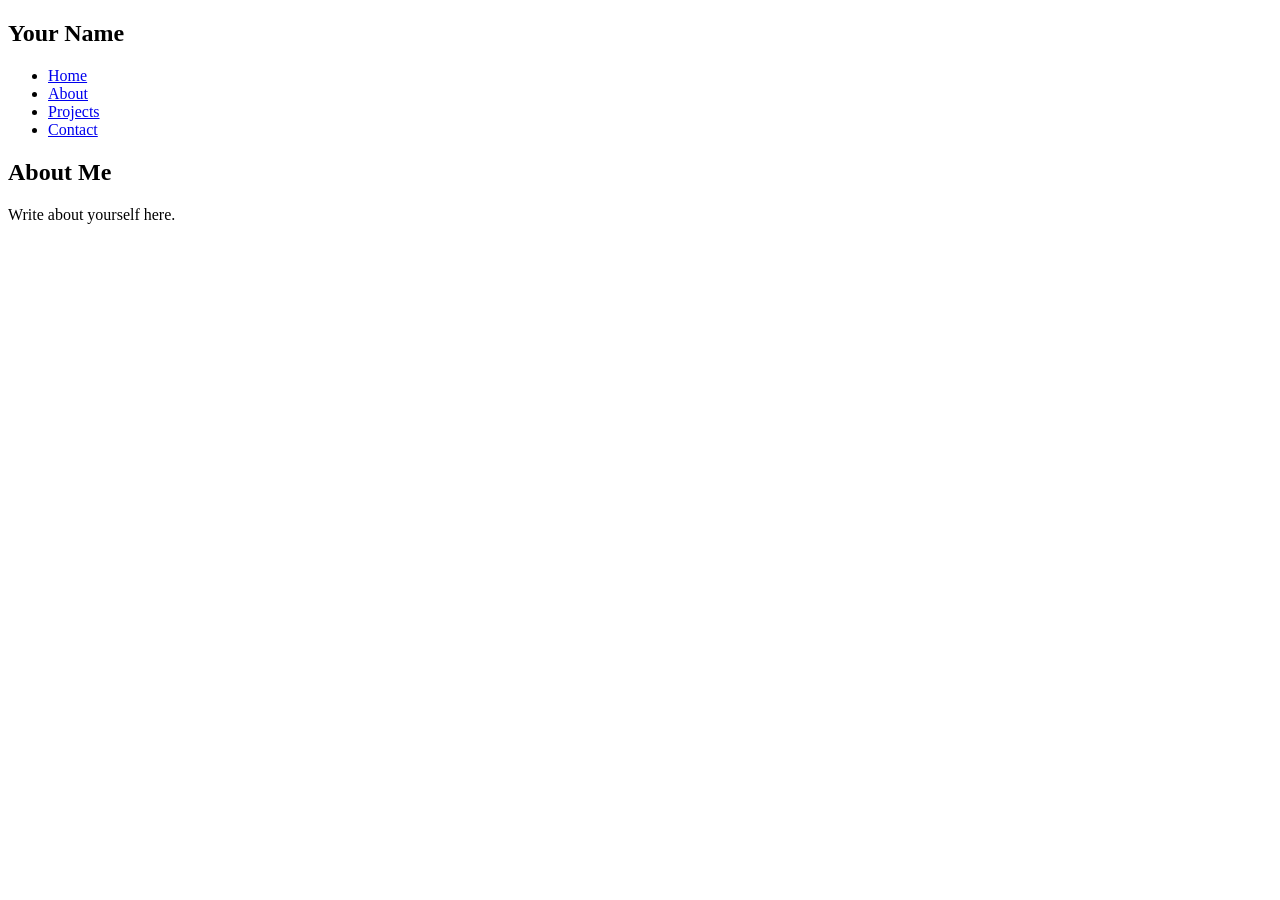
==== about.html @ 08c02f2c "Rename about to about.html" ====
<!DOCTYPE html>
<html>
<head>
  <title>About</title>
  <link rel="stylesheet" href="style.css">
</head>

<body>

<nav>
  <h1>Your Name</h1>
  <ul>
    <li><a href="index.html">Home</a></li>
    <li><a href="about.html">About</a></li>
    <li><a href="projects.html">Projects</a></li>
    <li><a href="contact.html">Contact</a></li>
  </ul>
</nav>

<section>
  <h2>About Me</h2>
  <p>Write about yourself here.</p>
</section>

</body>
</html>
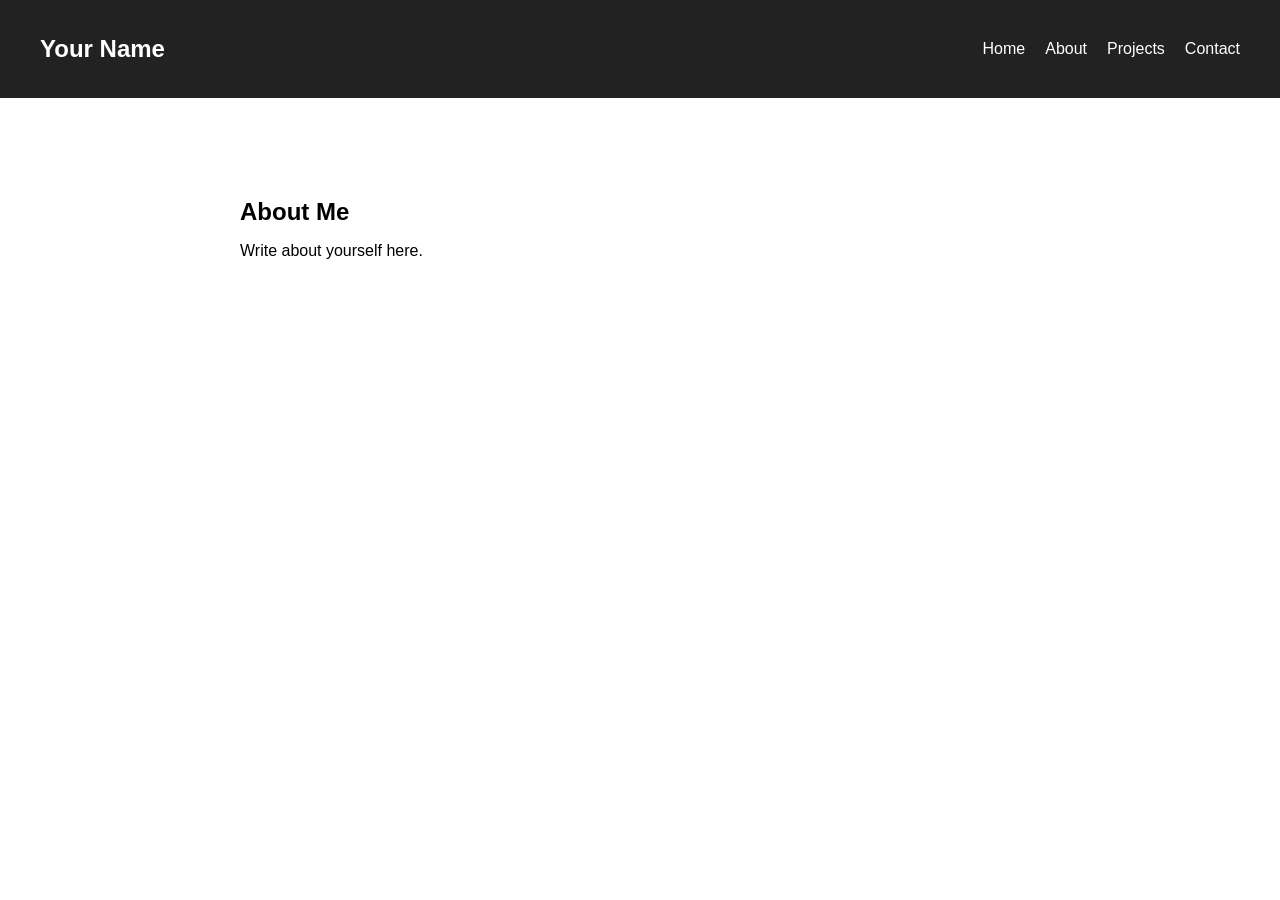
==== commit 282575ea: "Update about.html" ====
--- a/about.html
+++ b/about.html
@@ -24,3 +24,47 @@
 
 </body>
 </html>
+
+
+<style>
+  body {
+    margin: 0;
+    font-family: Arial, sans-serif;
+  }
+
+  nav {
+    display: flex;
+    justify-content: space-between;
+    align-items: center;
+    background: #222;
+    color: white;
+    padding: 15px 40px;
+    position: sticky;
+    top: 0;
+  }
+
+  nav ul {
+    list-style: none;
+    display: flex;
+    gap: 20px;
+  }
+
+  nav a {
+    color: white;
+    text-decoration: none;
+  }
+
+  nav a:hover {
+    text-decoration: underline;
+  }
+
+  section {
+    padding: 80px 40px;
+    max-width: 800px;
+    margin: auto;
+  }
+
+  h2 {
+    margin-bottom: 10px;
+  }
+</style>
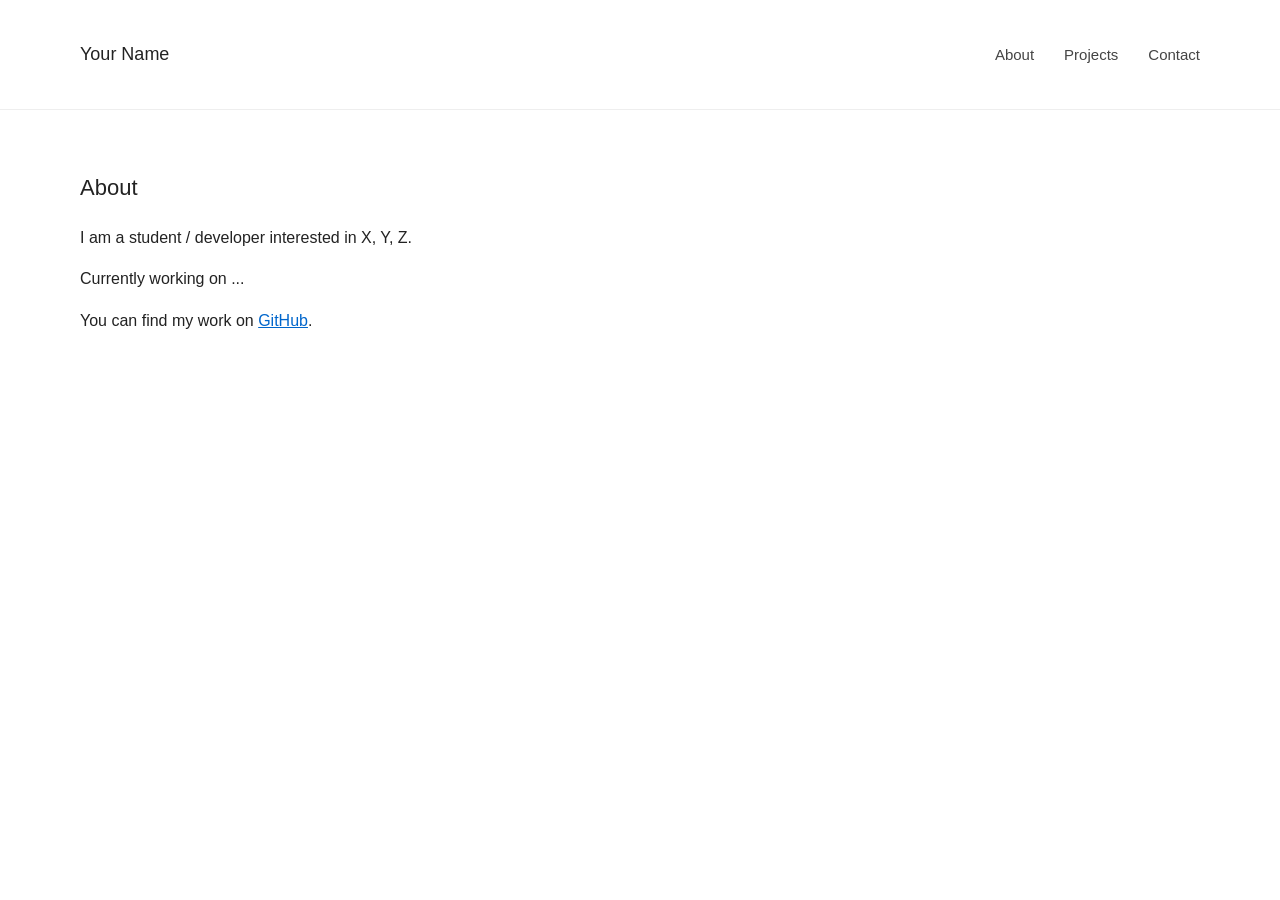
==== commit 2350dbe0: "Update about.html" ====
--- a/about.html
+++ b/about.html
@@ -1,7 +1,7 @@
 <!DOCTYPE html>
 <html>
 <head>
-  <title>About</title>
+  <title>Your Name</title>
   <link rel="stylesheet" href="style.css">
 </head>
 
@@ -10,61 +10,28 @@
 <nav>
   <h1>Your Name</h1>
   <ul>
-    <li><a href="index.html">Home</a></li>
-    <li><a href="about.html">About</a></li>
+    <li><a href="index.html">About</a></li>
     <li><a href="projects.html">Projects</a></li>
     <li><a href="contact.html">Contact</a></li>
   </ul>
 </nav>
 
 <section>
-  <h2>About Me</h2>
-  <p>Write about yourself here.</p>
+  <h2>About</h2>
+
+  <p>
+    I am a student / developer interested in X, Y, Z.
+  </p>
+
+  <p>
+    Currently working on ...
+  </p>
+
+  <p>
+    You can find my work on 
+    <a href="https://github.com/yourusername">GitHub</a>.
+  </p>
 </section>
 
 </body>
 </html>
-
-
-<style>
-  body {
-    margin: 0;
-    font-family: Arial, sans-serif;
-  }
-
-  nav {
-    display: flex;
-    justify-content: space-between;
-    align-items: center;
-    background: #222;
-    color: white;
-    padding: 15px 40px;
-    position: sticky;
-    top: 0;
-  }
-
-  nav ul {
-    list-style: none;
-    display: flex;
-    gap: 20px;
-  }
-
-  nav a {
-    color: white;
-    text-decoration: none;
-  }
-
-  nav a:hover {
-    text-decoration: underline;
-  }
-
-  section {
-    padding: 80px 40px;
-    max-width: 800px;
-    margin: auto;
-  }
-
-  h2 {
-    margin-bottom: 10px;
-  }
-</style>
--- a/style.css
+++ b/style.css
@@ -0,0 +1,76 @@
+/* General layout */
+body {
+  font-family: -apple-system, BlinkMacSystemFont, "Segoe UI", Arial, sans-serif;
+  margin: 0;
+  background: #ffffff;
+  color: #222;
+  line-height: 1.6;
+}
+
+/* Navbar */
+nav {
+  display: flex;
+  justify-content: space-between;
+  align-items: center;
+  padding: 25px 80px;
+  border-bottom: 1px solid #eee;
+  background: white;
+}
+
+nav h1 {
+  font-size: 18px;
+  font-weight: 500;
+}
+
+nav ul {
+  list-style: none;
+  display: flex;
+  gap: 30px;
+}
+
+nav a {
+  text-decoration: none;
+  color: #444;
+  font-size: 15px;
+}
+
+nav a:hover {
+  color: #000;
+}
+
+/* Page content */
+section {
+  max-width: 700px;
+  margin-left: 80px;
+  margin-top: 60px;
+}
+
+/* Titles */
+h2 {
+  font-size: 22px;
+  font-weight: 500;
+  margin-bottom: 20px;
+}
+
+/* Links */
+a {
+  color: #0066cc;
+}
+
+a:hover {
+  text-decoration: underline;
+}
+
+/* Project list */
+.project {
+  margin-bottom: 25px;
+}
+
+.project-title {
+  font-weight: 500;
+}
+
+.project-desc {
+  color: #555;
+  font-size: 14px;
+}
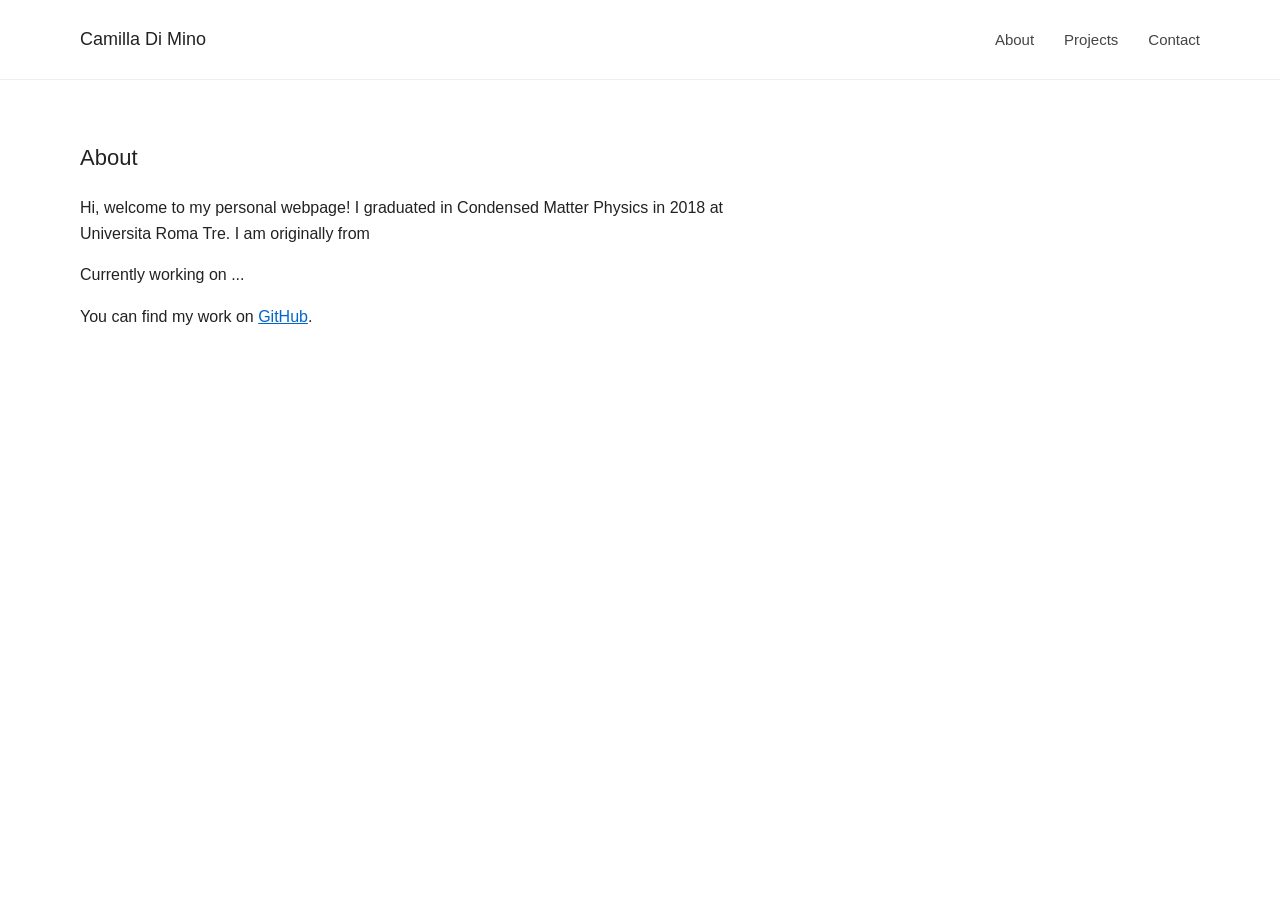
==== commit e19085c2: "Change name and introduction in about.html Updated personal information in about.html" ====
--- a/about.html
+++ b/about.html
@@ -8,7 +8,7 @@
 <body>
 
 <nav>
-  <h1>Your Name</h1>
+  <h1>Camilla Di Mino</h1>
   <ul>
     <li><a href="index.html">About</a></li>
     <li><a href="projects.html">Projects</a></li>
@@ -20,7 +20,8 @@
   <h2>About</h2>
 
   <p>
-    I am a student / developer interested in X, Y, Z.
+    Hi, welcome to my personal webpage! 
+    I graduated in Condensed Matter Physics in 2018 at Universita Roma Tre. I am originally from 
   </p>
 
   <p>
--- a/style.css
+++ b/style.css
@@ -1,4 +1,7 @@
-/* General layout */
+/* =========================
+   Base styling (minimal academic style)
+========================= */
+
 body {
   font-family: -apple-system, BlinkMacSystemFont, "Segoe UI", Arial, sans-serif;
   margin: 0;
@@ -7,7 +10,10 @@
   line-height: 1.6;
 }
 
-/* Navbar */
+/* =========================
+   Navigation bar
+========================= */
+
 nav {
   display: flex;
   justify-content: space-between;
@@ -20,12 +26,15 @@
 nav h1 {
   font-size: 18px;
   font-weight: 500;
+  margin: 0;
 }
 
 nav ul {
   list-style: none;
   display: flex;
   gap: 30px;
+  margin: 0;
+  padding: 0;
 }
 
 nav a {
@@ -38,21 +47,23 @@
   color: #000;
 }
 
-/* Page content */
+/* =========================
+   Page layout
+========================= */
+
 section {
   max-width: 700px;
   margin-left: 80px;
   margin-top: 60px;
 }
 
-/* Titles */
 h2 {
   font-size: 22px;
   font-weight: 500;
   margin-bottom: 20px;
 }
 
-/* Links */
+/* Links (global) */
 a {
   color: #0066cc;
 }
@@ -61,16 +72,8 @@
   text-decoration: underline;
 }
 
-/* Project list */
-.project {
-  margin-bottom: 25px;
+.grid {
+  display: grid;
+  grid-template-columns: repeat(3, 5fr);
+  gap: 100px;
 }
-
-.project-title {
-  font-weight: 500;
-}
-
-.project-desc {
-  color: #555;
-  font-size: 14px;
-}
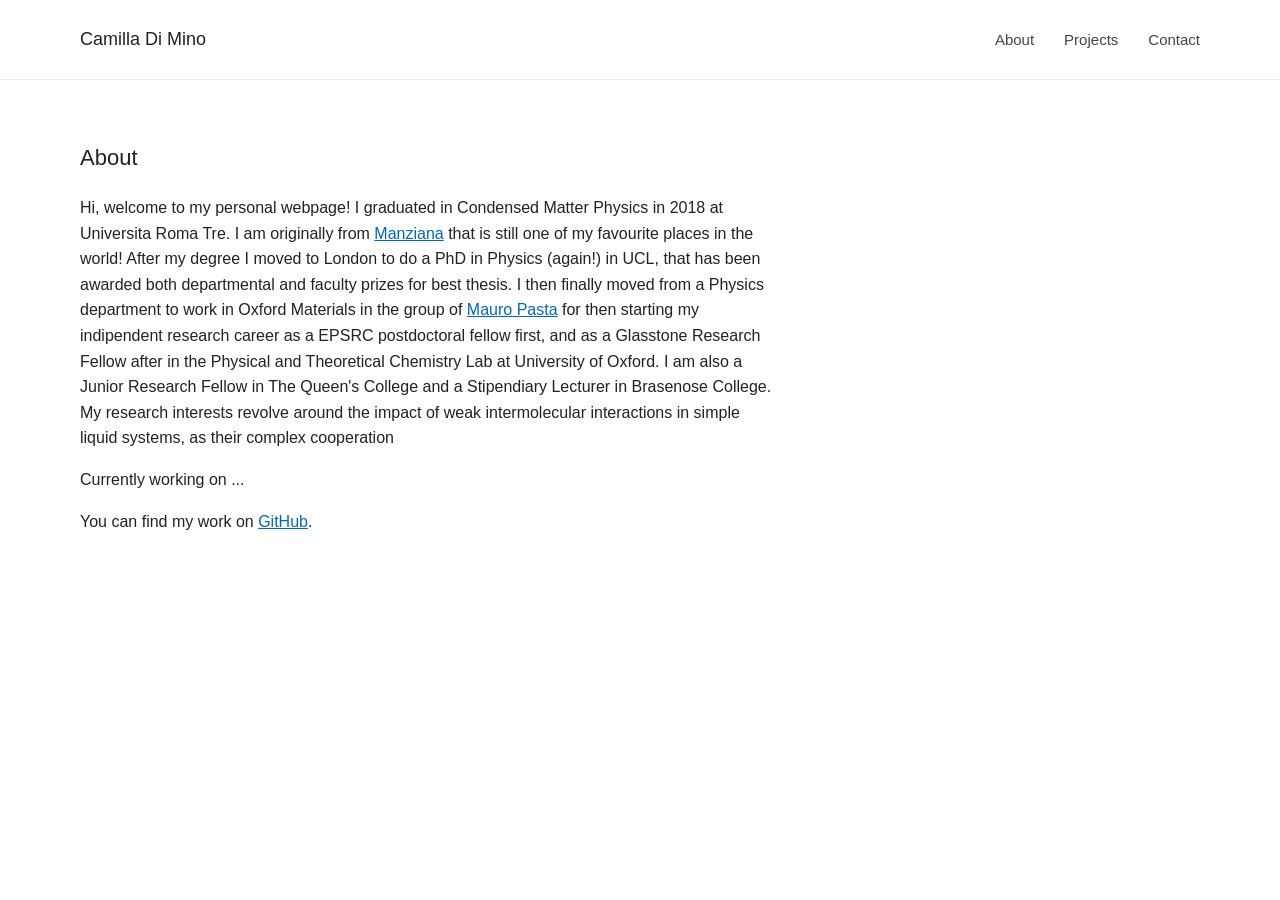
==== commit d7af24b1: "Update about.html" ====
--- a/about.html
+++ b/about.html
@@ -21,7 +21,16 @@
 
   <p>
     Hi, welcome to my personal webpage! 
-    I graduated in Condensed Matter Physics in 2018 at Universita Roma Tre. I am originally from 
+    I graduated in Condensed Matter Physics in 2018 at Universita Roma Tre. I am originally from <a href="https://it.wikipedia.org/wiki/Manziana">Manziana</a> that is still one of my favourite
+    places in the world! 
+    After my degree I moved to London to do a PhD in Physics (again!) in UCL, that has been awarded both departmental and faculty prizes for best thesis.
+    I then finally moved from a Physics department to work in Oxford Materials in the group of <a href="https://www.pastagroup.org">Mauro Pasta</a> for then 
+    starting my indipendent research career as a EPSRC postdoctoral fellow first, and as a Glasstone Research Fellow after in the Physical and Theoretical Chemistry Lab at University of Oxford.
+    I am also a Junior Research Fellow in The Queen's College and a Stipendiary Lecturer in Brasenose College.
+
+    My research interests revolve around the impact of weak intermolecular interactions in simple liquid systems, as their complex cooperation 
+  
+  
   </p>
 
   <p>
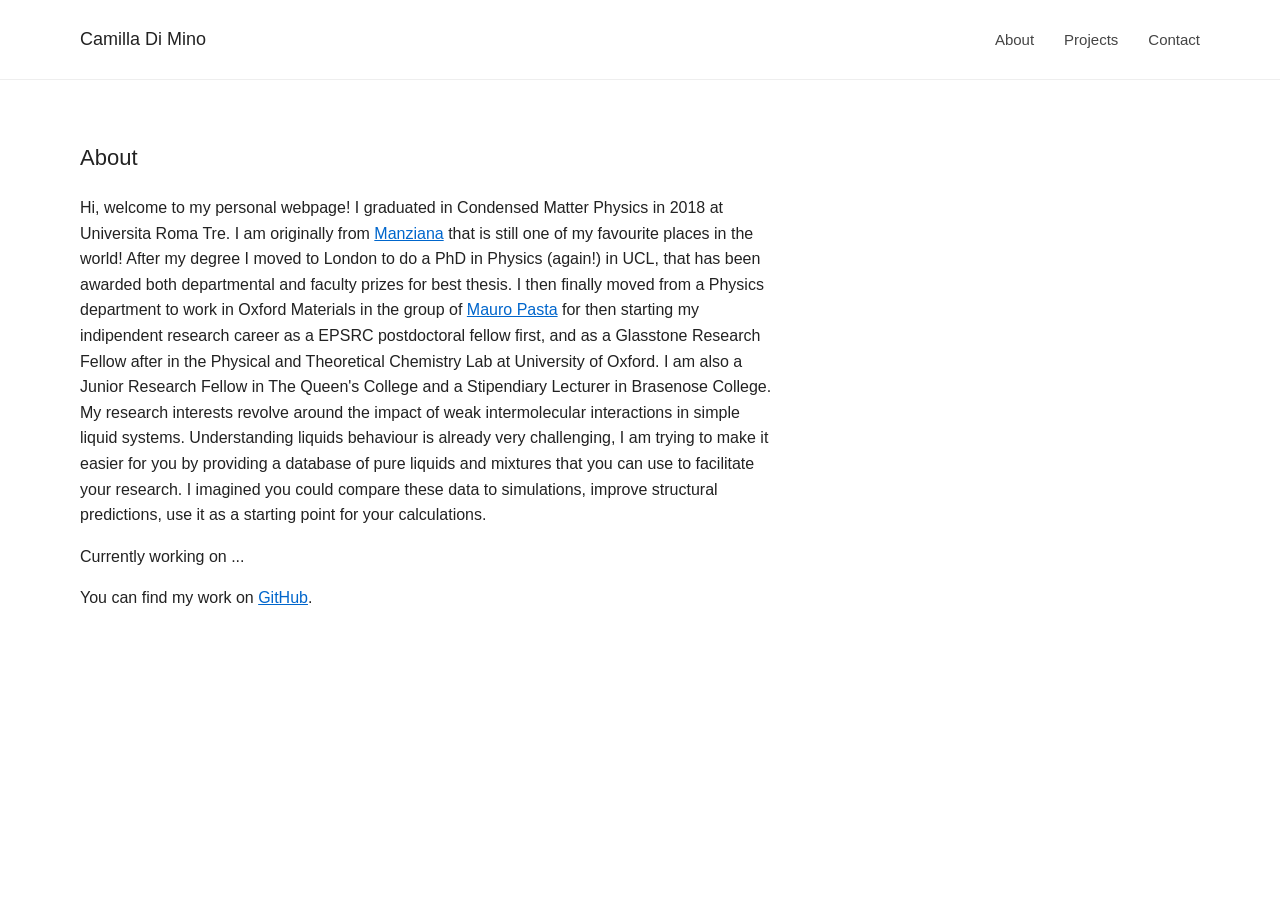
==== commit 6747d715: "Update research interests description in about.html Refined research interests section for clarity a" ====
--- a/about.html
+++ b/about.html
@@ -28,8 +28,7 @@
     starting my indipendent research career as a EPSRC postdoctoral fellow first, and as a Glasstone Research Fellow after in the Physical and Theoretical Chemistry Lab at University of Oxford.
     I am also a Junior Research Fellow in The Queen's College and a Stipendiary Lecturer in Brasenose College.
 
-    My research interests revolve around the impact of weak intermolecular interactions in simple liquid systems, as their complex cooperation 
-  
+    My research interests revolve around the impact of weak intermolecular interactions in simple liquid systems. Understanding liquids behaviour is already very challenging, I am trying to make it easier for you by providing a database of pure liquids and mixtures that you can use to facilitate your research. I imagined you could compare these data to simulations, improve structural predictions, use it as a starting point for your calculations. 
   
   </p>
 
--- a/style.css
+++ b/style.css
@@ -70,10 +70,37 @@
 
 a:hover {
   text-decoration: underline;
+   }
+
+
+ .grid {
+  display: grid;
+  grid-template-columns: repeat(3, 350px);
+  grid-auto-rows: 400px;
+  gap: 15px;
+
+  width: max-content;
 }
 
-.grid {
+.card {
+  border: 2px solid #ccc;
+  overflow: hidden;
+}
+
+.card img {
+  align: "center"
+  width: auto;
+  height: 35%;
+  object-fit: cover;
+}
+
+.card-content {
+  padding: 10px;
+}
+
+
+/*.grid {
   display: grid;
-  grid-template-columns: repeat(3, 5fr);
+  grid-template-columns: repeat(3, 0.1fr);
   gap: 100px;
-}
+} */
